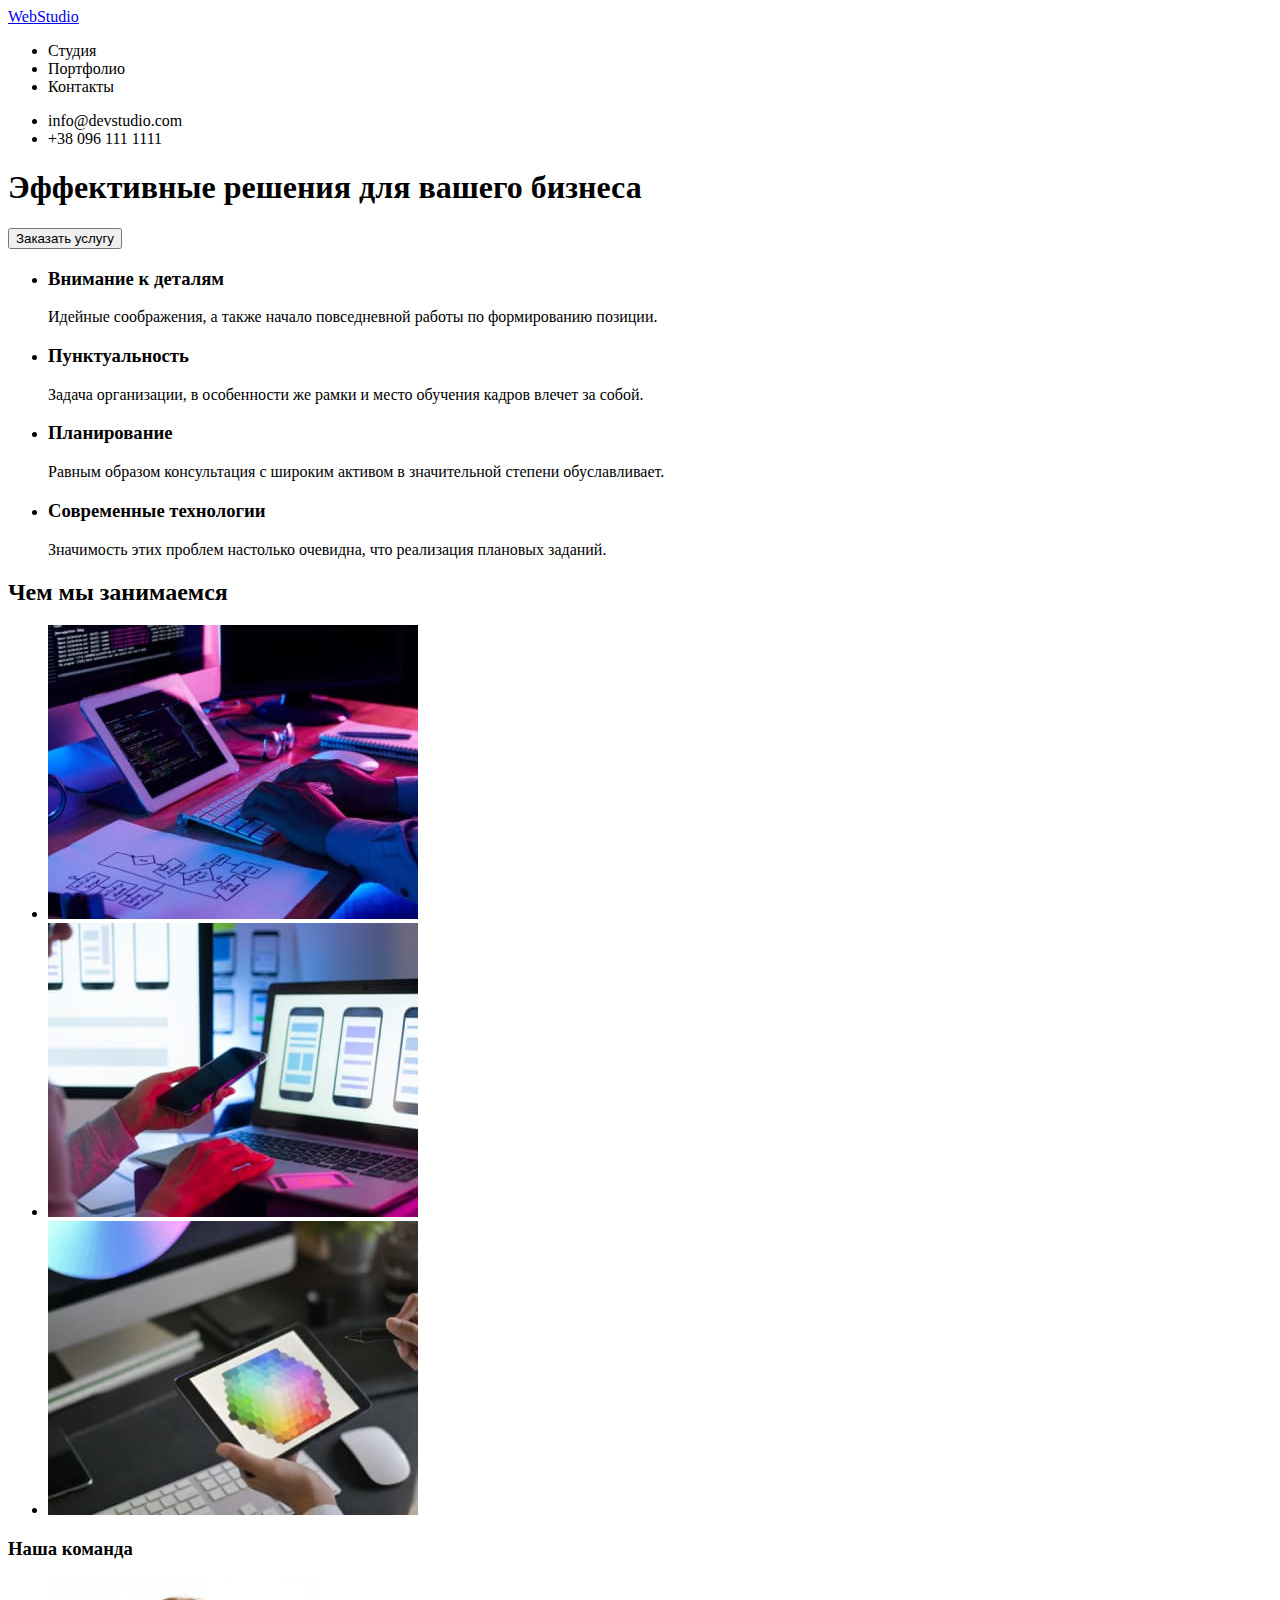
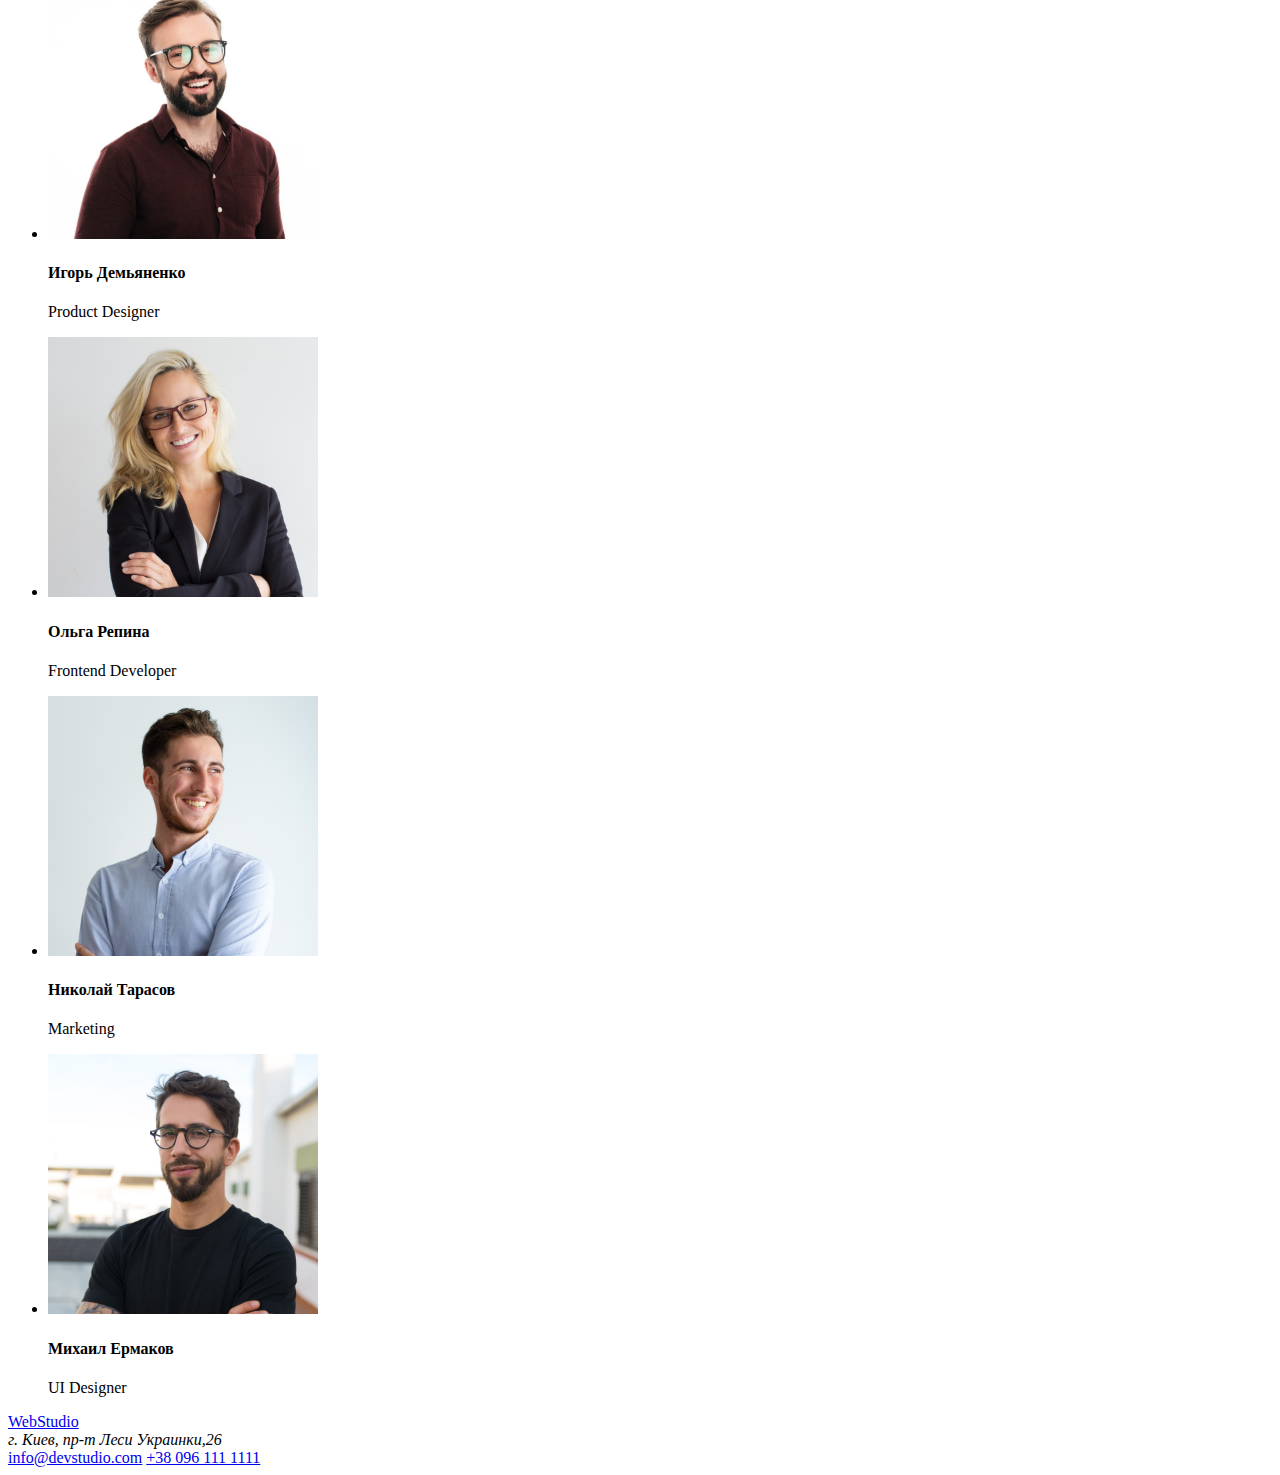
==== index.html @ 2aef719e "Clone HW1 to HW2" ====
<!DOCTYPE html>
<html lang="ru">
<head>
    <meta charset="UTF-8">
    <meta http-equiv="X-UA-Compatible" content="IE=edge">
    <meta name="viewport" content="width=device-width, initial-scale=1.0">
    <title>Web Studio (Version 2.1)</title>
</head>
<body>
  <!--Top line-->
  <header>
    <a href="./index.html">WebStudio</a>
    <nav>
      <ul>
        <li href="./">Студия</li>
        <li href="./">Портфолио</li>
        <li href="./">Контакты</li>
      </ul>
    </nav>
      <ul>
        <li href="mailto:info@devstudio.com">info@devstudio.com</li>
        <li href="tel:+380961111111">+38 096 111 1111</li>
      </ul>
  </header>

  <!--Top-->
  <section>
      <h1>Эффективные решения для вашего бизнеса</h1>
      <button type="button">Заказать услугу</button>
  </section>

  <!--Fetures-->
  <section>
    <ul>
      <li><h3>Внимание к деталям</h3>
      <p>Идейные соображения, а также начало повседневной работы по формированию позиции.</p></li>

      <li><h3>Пунктуальность</h3>
      <p>Задача организации, в особенности же рамки и место обучения кадров влечет за собой.</p></li>
  
      <li><h3>Планирование</h3>
      <p>Равным образом консультация с широким активом в значительной степени обуславливает.</p></li>
    
      <li><h3>Современные технологии</h3>
      <p>Значимость этих проблем настолько очевидна, что реализация плановых заданий.</p></li>
    </ul>
  </section>

  <!--What we do-->
  <section>
    <h2>Чем мы занимаемся</h2>
    <ul>
      <li><img src="./images/about_us/box1.jpg" alt="Набор текста на планшете" width="370"></li>
      <li><img src="./images/about_us/box2.jpg" alt="Набор текста на смартфоне" width="370"></li>
      <li><img src="./images/about_us/box3.jpg" alt="Подбор цвета" width="370"></li>
    </ul>
  </section>

  <!--Our Team-->
  <section>
    <h3>Наша команда</h3>
    <ul>
      <li><img src="images/our_team/img.jpg" alt="Фото Игорь Демьяненко" width="270">
        <h4>Игорь Демьяненко</h4>
        <p lang="en">Product Designer</p></li>    
      <li><img src="images/our_team/img1.jpg" alt="Фото Ольга Репина" width="270">
        <h4>Ольга Репина</h4>
        <p lang="en">Frontend Developer</p></li>
      <li><img src="images/our_team/img2.jpg" alt="Фото Николай Тарасов" width="270">
        <h4>Николай Тарасов</h4>
        <p lang="en">Marketing</p></li>
      <li><img src="images/our_team/img3.jpg" alt="Фото Михаил Ермаков" width="270">
        <h4>Михаил Ермаков</h4>
        <p lang="en">UI Designer</p></li>
      </ul> 
  </section>

  <!--Footer-->
  <footer>
    <a href="./">WebStudio</a>
    <address> г. Киев, пр-т Леси Украинки,26</address>
    <a href="mailto:info@devstudio.com">info@devstudio.com</a>
    <a href="tel:+380961111111">+38 096 111 1111</a>
  </footer>
</body>
</html>
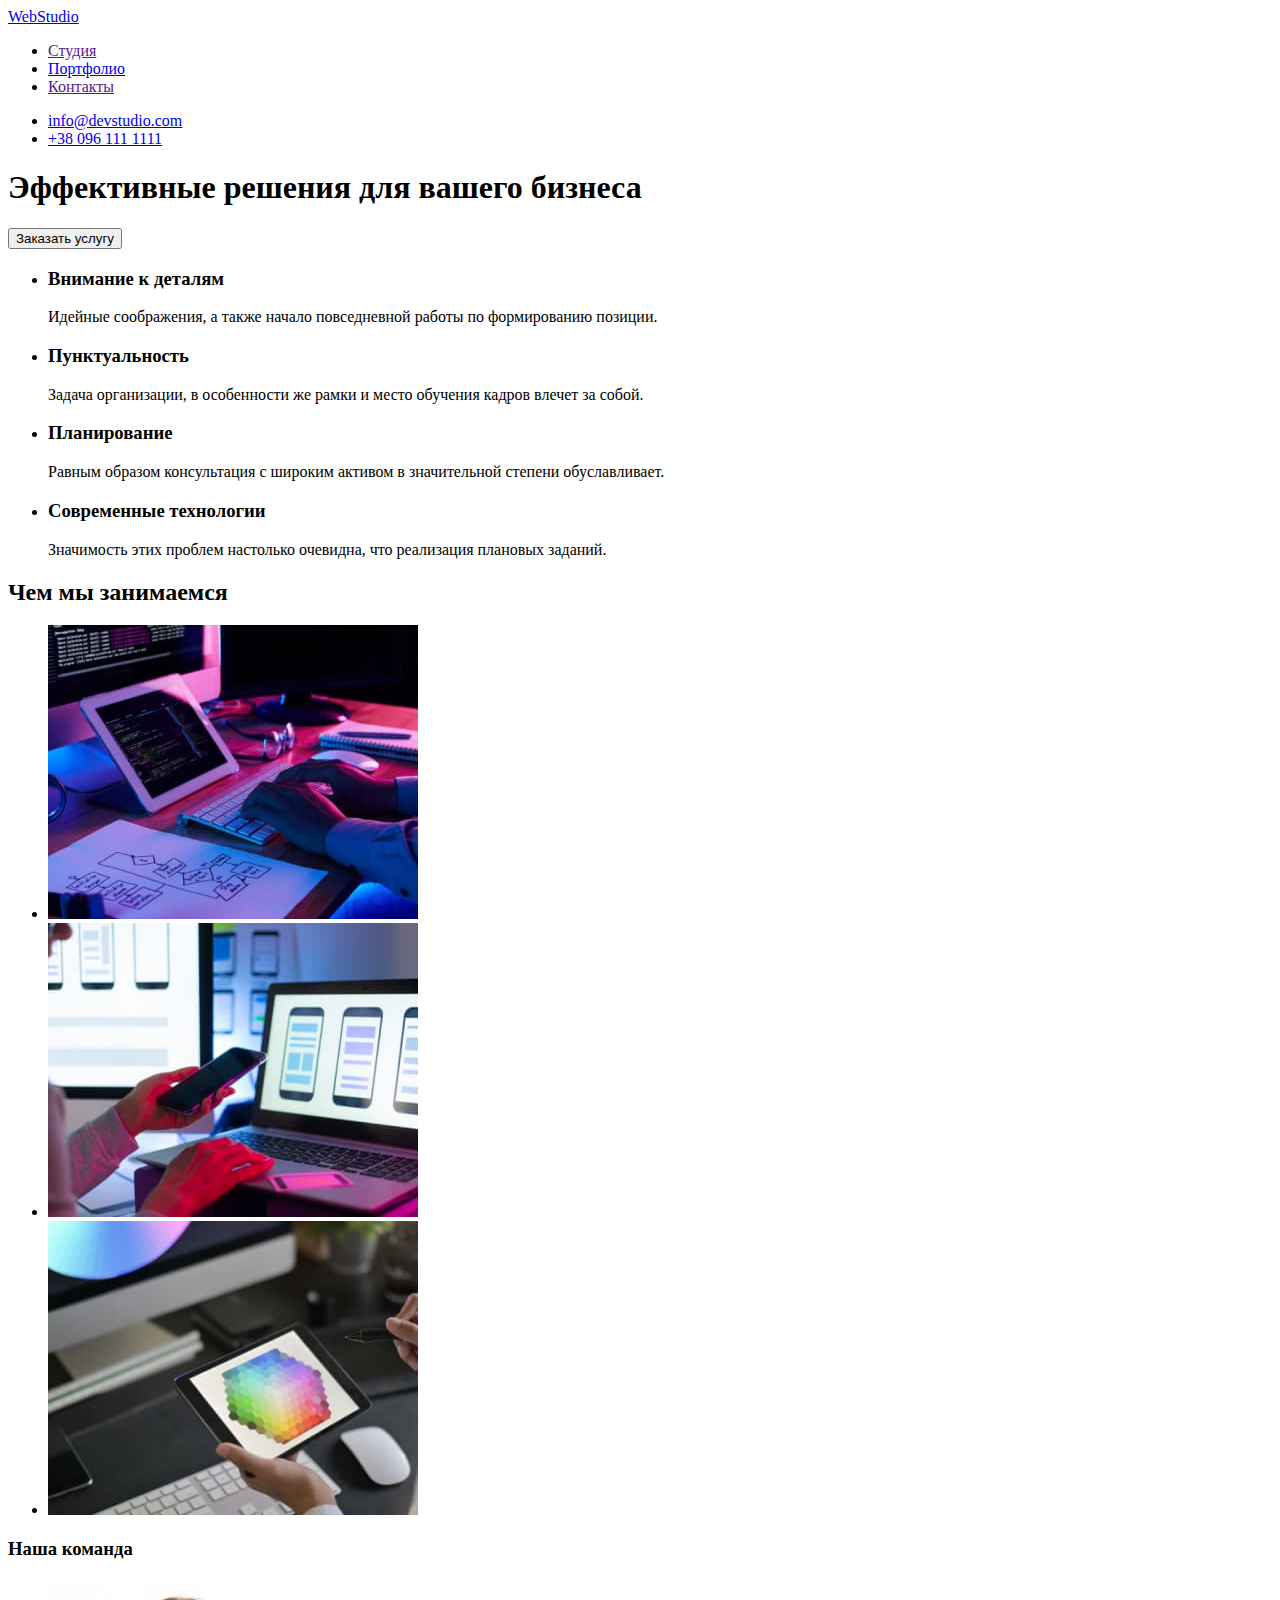
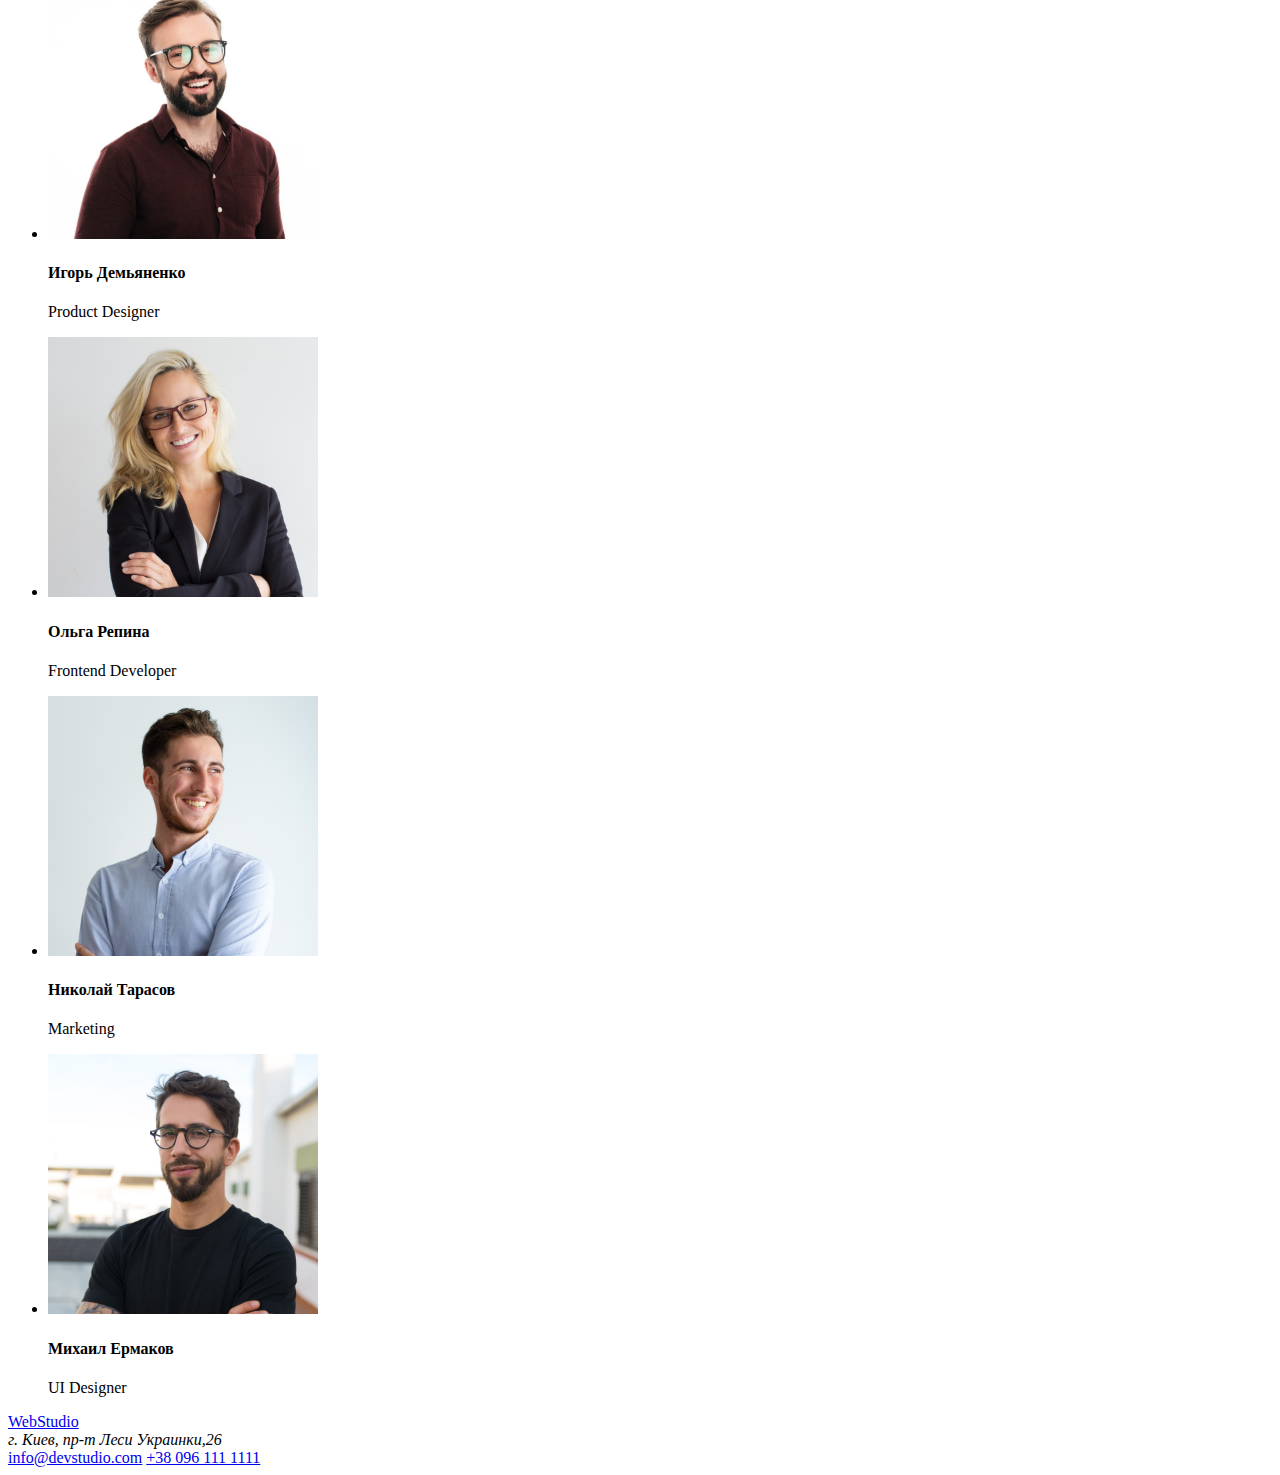
==== commit d9e10a4a: "Images" ====
--- a/index.html
+++ b/index.html
@@ -5,6 +5,7 @@
     <meta http-equiv="X-UA-Compatible" content="IE=edge">
     <meta name="viewport" content="width=device-width, initial-scale=1.0">
     <title>Web Studio (Version 2.1)</title>
+    <link rel="stylesheet" href="./css/styles.css">
 </head>
 <body>
   <!--Top line-->
@@ -12,14 +13,14 @@
     <a href="./index.html">WebStudio</a>
     <nav>
       <ul>
-        <li href="./">Студия</li>
-        <li href="./">Портфолио</li>
-        <li href="./">Контакты</li>
+        <li><a href="">Студия</a></li>
+        <li><a href="./portfolio.html">Портфолио</a></li>
+        <li><a href="">Контакты</a></li>
       </ul>
     </nav>
       <ul>
-        <li href="mailto:info@devstudio.com">info@devstudio.com</li>
-        <li href="tel:+380961111111">+38 096 111 1111</li>
+        <li><a href="mailto:info@devstudio.com">info@devstudio.com</a></li>
+        <li><a href="tel:+380961111111">+38 096 111 1111</a></li>
       </ul>
   </header>
 
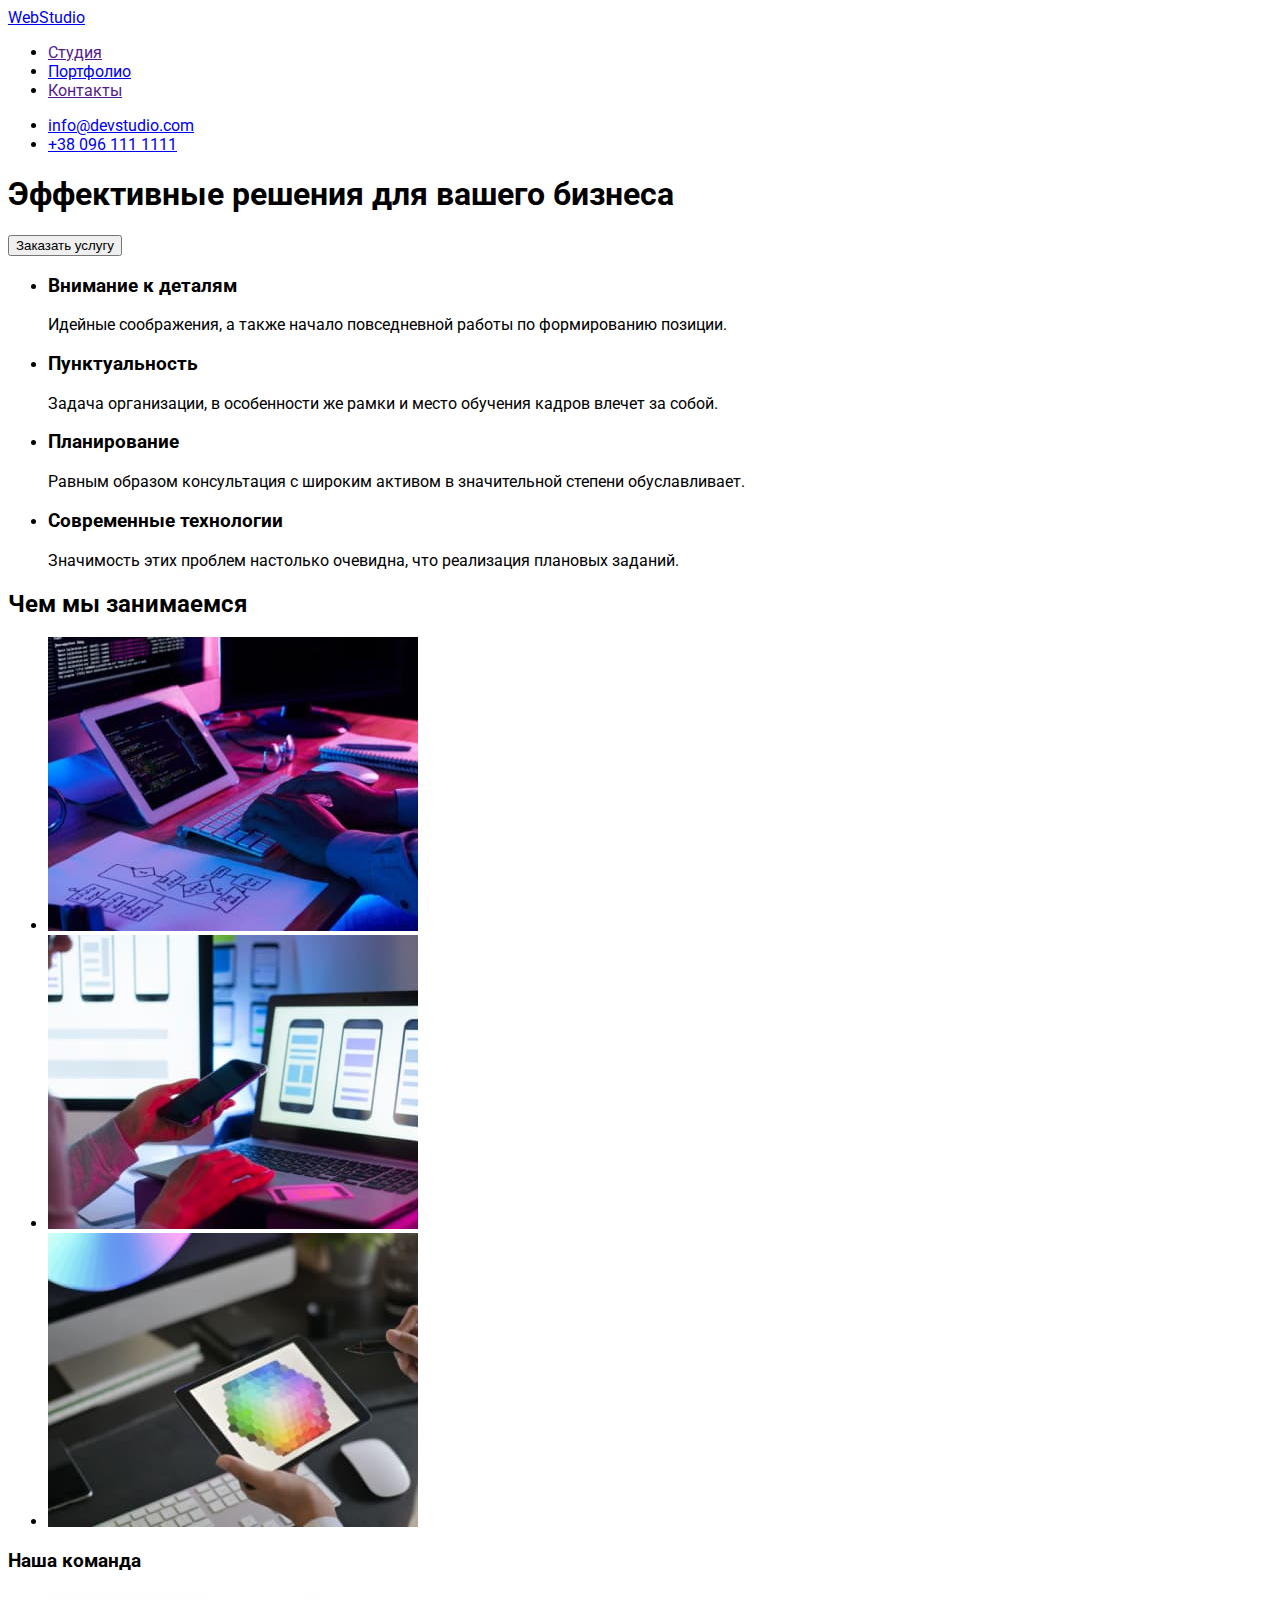
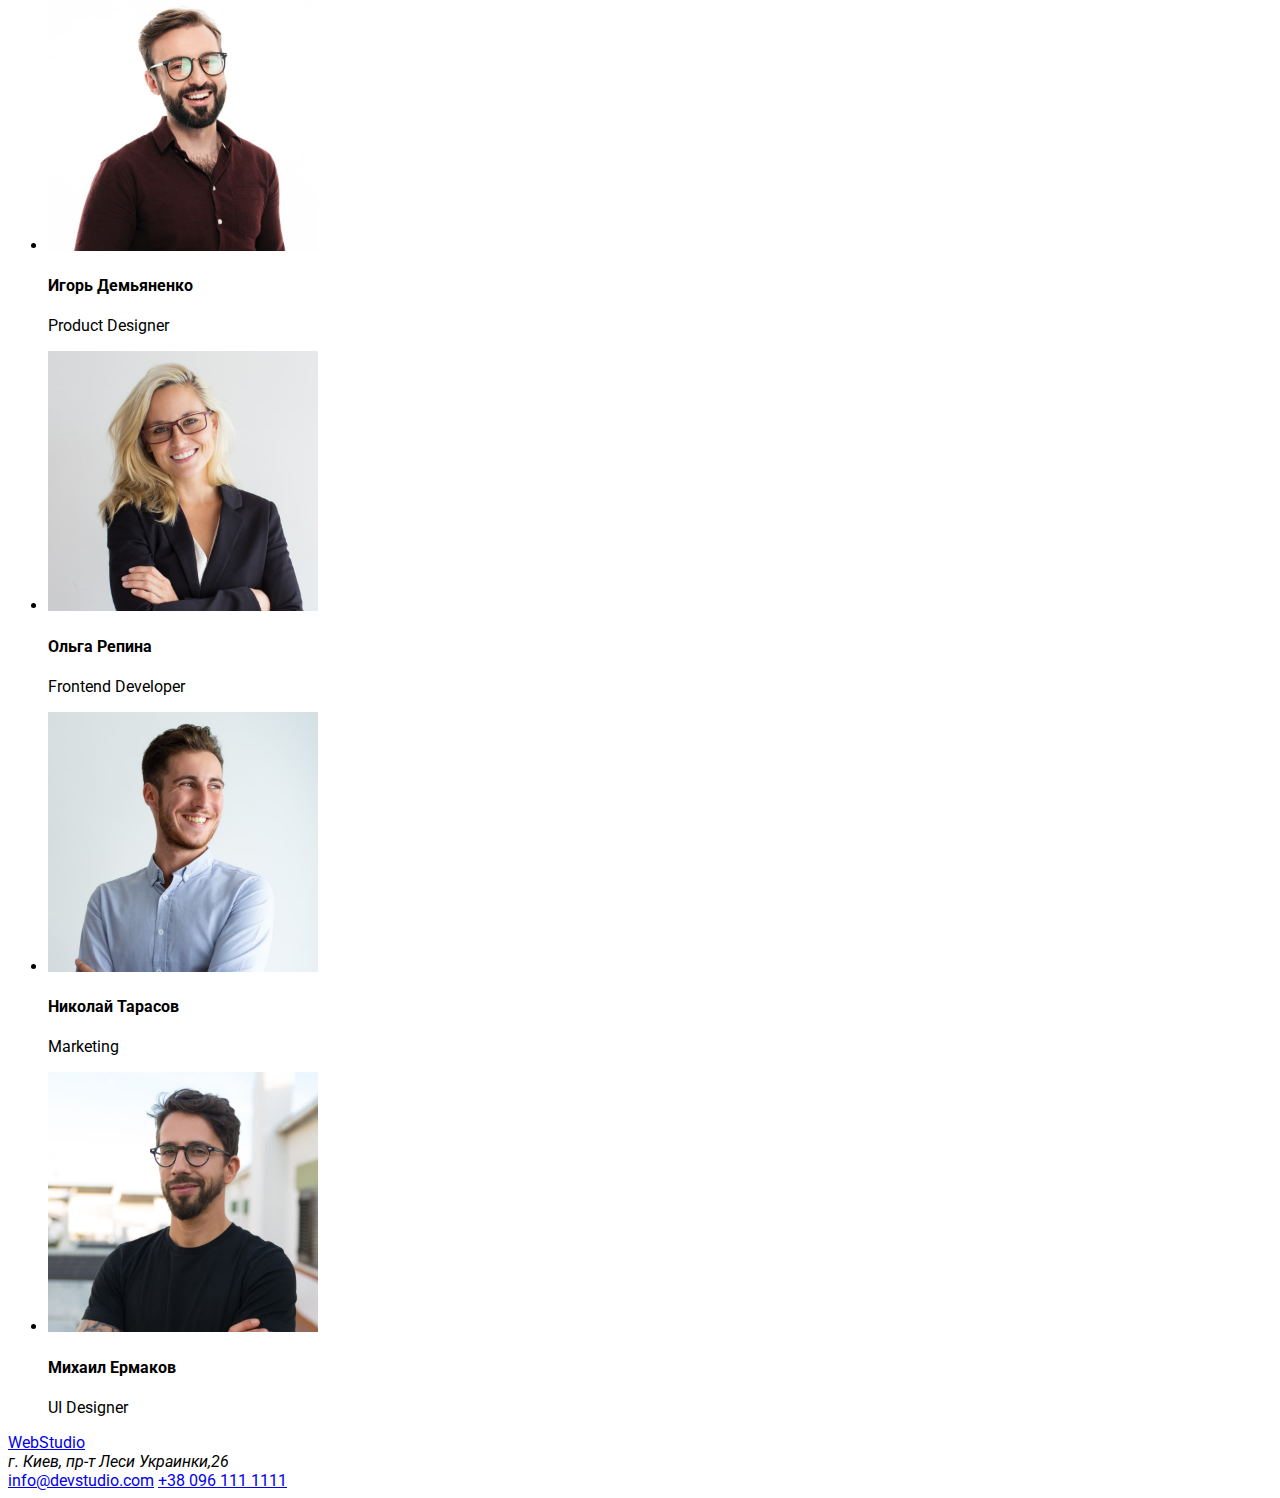
==== commit a83b7cfe: "Fonts started" ====
--- a/index.html
+++ b/index.html
@@ -6,6 +6,12 @@
     <meta name="viewport" content="width=device-width, initial-scale=1.0">
     <title>Web Studio (Version 2.1)</title>
     <link rel="stylesheet" href="./css/styles.css">
+    
+    <link rel="preconnect" href="https://fonts.googleapis.com">
+    <link rel="preconnect" href="https://fonts.gstatic.com" crossorigin>
+    <link href="https://fonts.googleapis.com/css2?family=Raleway:wght@700&family=Roboto:wght@400;500;700;900&display=swap"
+      rel="stylesheet">
+
 </head>
 <body>
   <!--Top line-->
@@ -61,16 +67,16 @@
   <section>
     <h3>Наша команда</h3>
     <ul>
-      <li><img src="images/our_team/img.jpg" alt="Фото Игорь Демьяненко" width="270">
+      <li><img src="./images/our_team/img.jpg" alt="Фото Игорь Демьяненко" width="270">
         <h4>Игорь Демьяненко</h4>
         <p lang="en">Product Designer</p></li>    
-      <li><img src="images/our_team/img1.jpg" alt="Фото Ольга Репина" width="270">
+      <li><img src="./images/our_team/img1.jpg" alt="Фото Ольга Репина" width="270">
         <h4>Ольга Репина</h4>
         <p lang="en">Frontend Developer</p></li>
-      <li><img src="images/our_team/img2.jpg" alt="Фото Николай Тарасов" width="270">
+      <li><img src="./images/our_team/img2.jpg" alt="Фото Николай Тарасов" width="270">
         <h4>Николай Тарасов</h4>
         <p lang="en">Marketing</p></li>
-      <li><img src="images/our_team/img3.jpg" alt="Фото Михаил Ермаков" width="270">
+      <li><img src="./images/our_team/img3.jpg" alt="Фото Михаил Ермаков" width="270">
         <h4>Михаил Ермаков</h4>
         <p lang="en">UI Designer</p></li>
       </ul> 
--- a/css/styles.css
+++ b/css/styles.css
@@ -0,0 +1,4 @@
+body {
+  font-family: "Raleway", sans-serif;
+  font-family: "Roboto", sans-serif;
+}
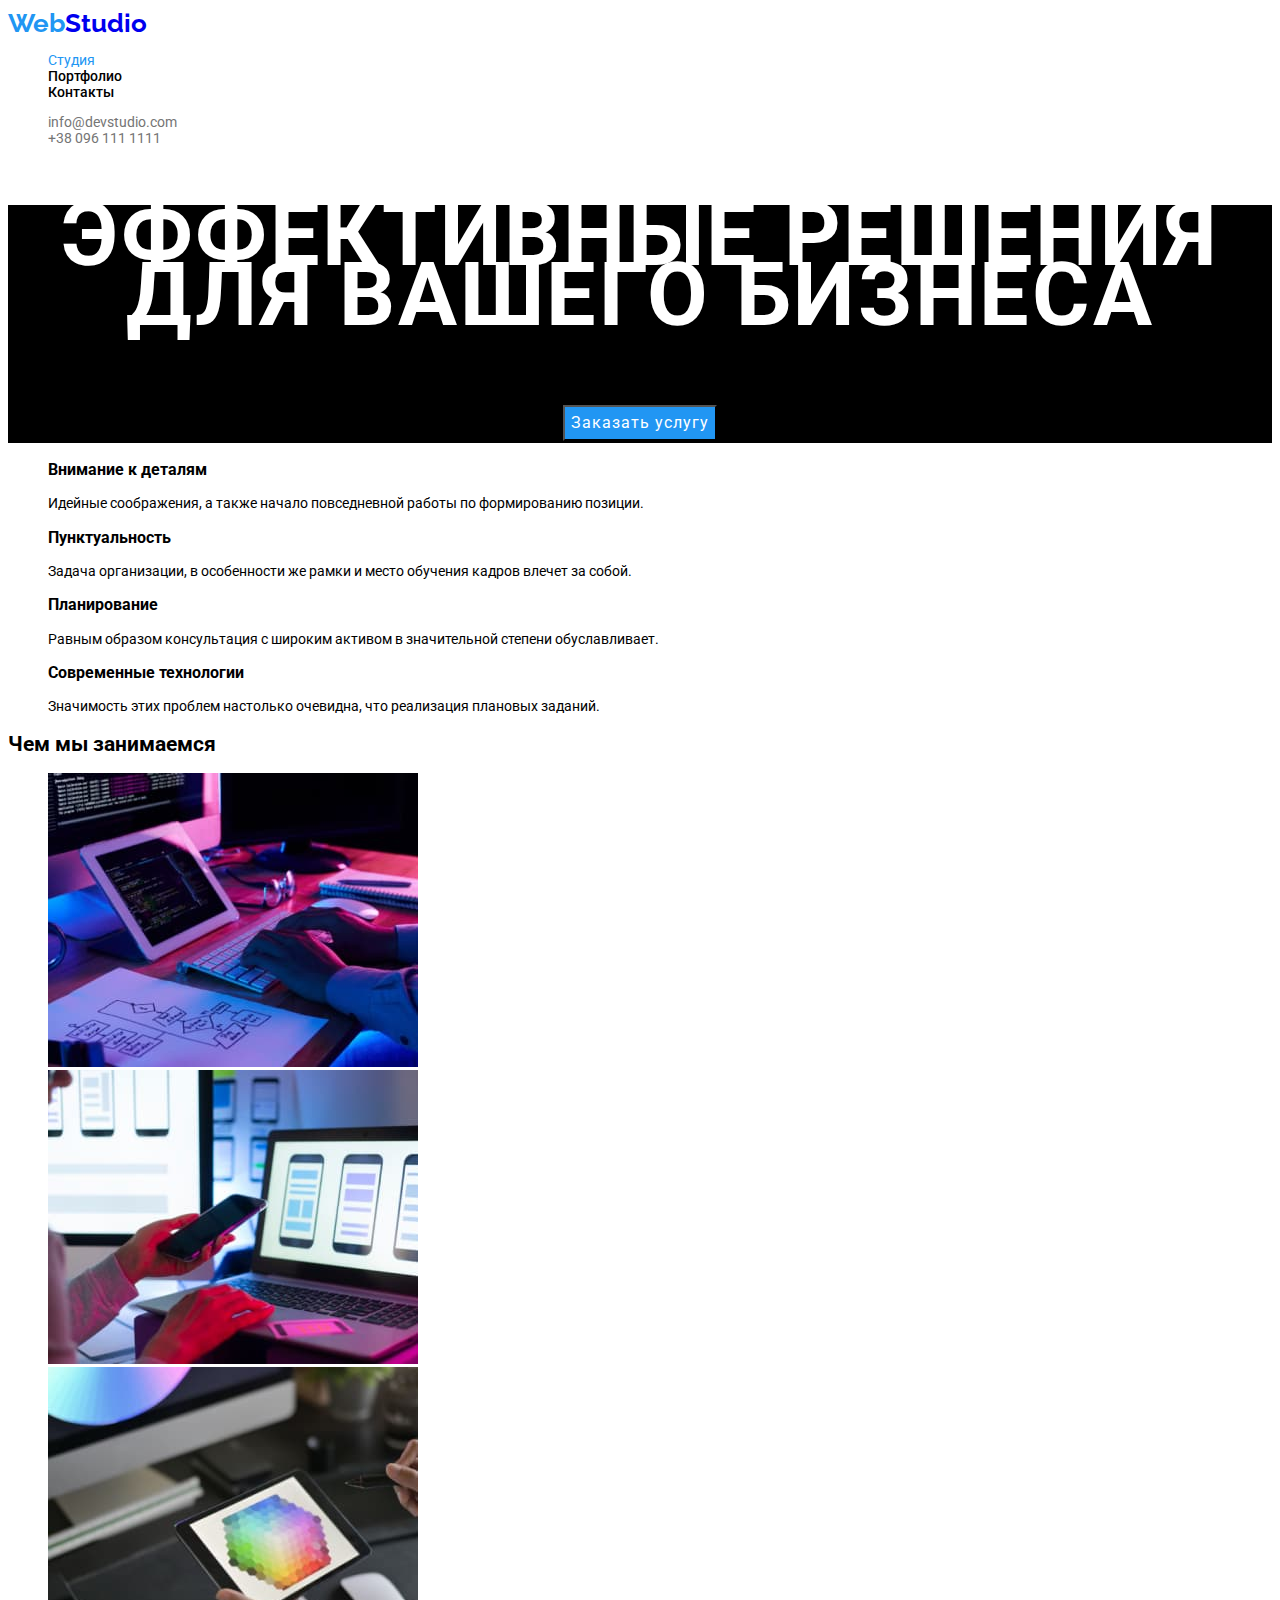
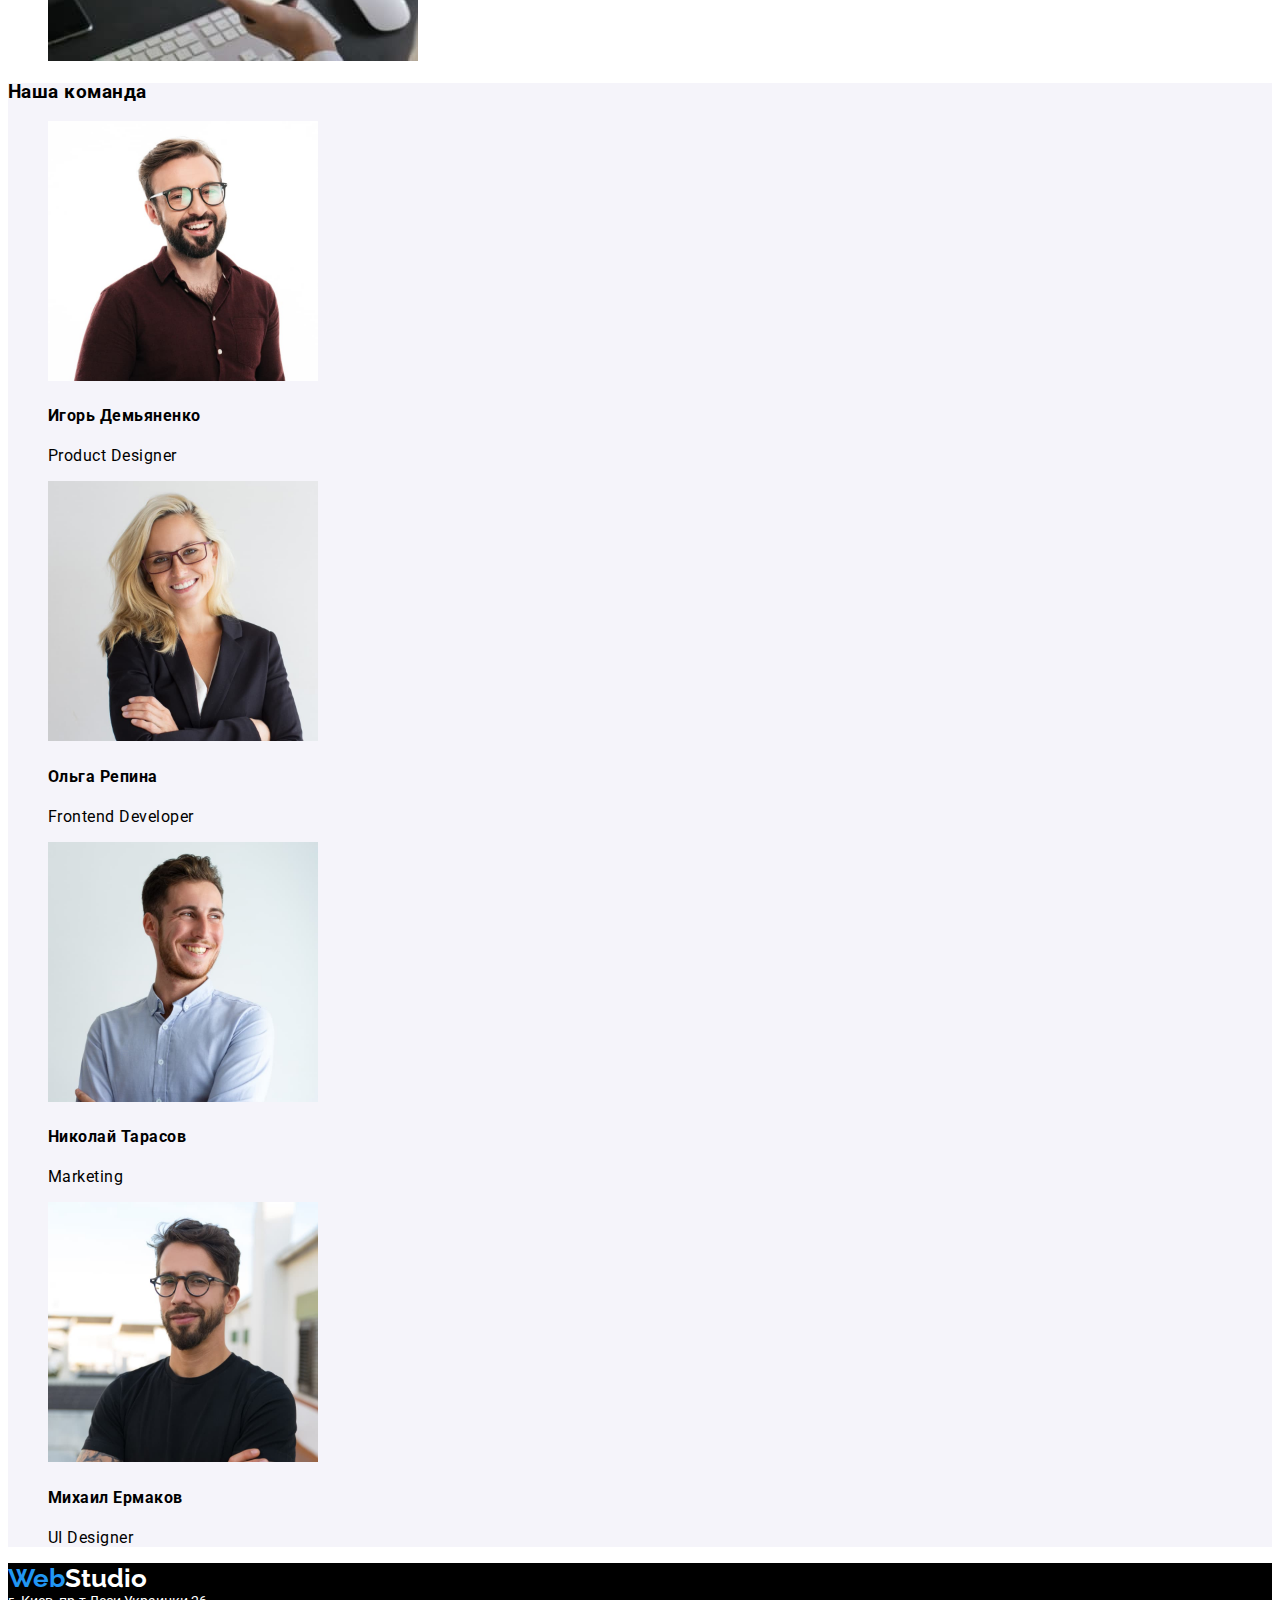
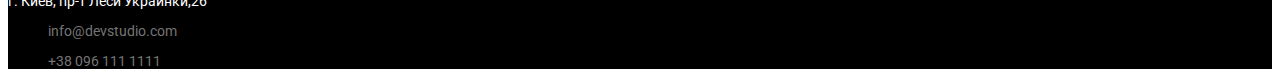
==== commit c934b1c3: "02072021" ====
--- a/index.html
+++ b/index.html
@@ -6,39 +6,45 @@
     <meta name="viewport" content="width=device-width, initial-scale=1.0">
     <title>Web Studio (Version 2.1)</title>
     <link rel="stylesheet" href="./css/styles.css">
-    
     <link rel="preconnect" href="https://fonts.googleapis.com">
     <link rel="preconnect" href="https://fonts.gstatic.com" crossorigin>
     <link href="https://fonts.googleapis.com/css2?family=Raleway:wght@700&family=Roboto:wght@400;500;700;900&display=swap"
       rel="stylesheet">
+    <style>
+      a {
+        text-decoration: none;
+        /* Отменяем подчеркивание у ссылки */
+      }
+    </style>
 
 </head>
 <body>
   <!--Top line-->
   <header>
-    <a href="./index.html">WebStudio</a>
+    <a href="./index.html" class="logo"><span class="header-color1">Web</span>Studio</a>
+
     <nav>
-      <ul>
-        <li><a href="">Студия</a></li>
-        <li><a href="./portfolio.html">Портфолио</a></li>
-        <li><a href="">Контакты</a></li>
+      <ul style="list-style: none;">
+        <li><a class="header-color1" href="./index.html">Студия</a></li>
+        <li><a class="site-nav" href="./portfolio.html">Портфолио</a></li>
+        <li><a class="site-nav" href="">Контакты</a></li>
       </ul>
     </nav>
-      <ul>
-        <li><a href="mailto:info@devstudio.com">info@devstudio.com</a></li>
-        <li><a href="tel:+380961111111">+38 096 111 1111</a></li>
+      <ul style="list-style: none;">
+        <li><a class="phone-mail" href="mailto:info@devstudio.com">info@devstudio.com</a></li>
+        <li><a class="phone-mail" href="tel:+380961111111">+38 096 111 1111</a></li>
       </ul>
   </header>
 
   <!--Top-->
-  <section>
+  <section class="hero-section">
       <h1>Эффективные решения для вашего бизнеса</h1>
-      <button type="button">Заказать услугу</button>
+      <button type="button" class="button">Заказать услугу</button>
   </section>
 
   <!--Fetures-->
   <section>
-    <ul>
+    <ul style="list-style: none;">
       <li><h3>Внимание к деталям</h3>
       <p>Идейные соображения, а также начало повседневной работы по формированию позиции.</p></li>
 
@@ -56,7 +62,7 @@
   <!--What we do-->
   <section>
     <h2>Чем мы занимаемся</h2>
-    <ul>
+    <ul style="list-style: none;">
       <li><img src="./images/about_us/box1.jpg" alt="Набор текста на планшете" width="370"></li>
       <li><img src="./images/about_us/box2.jpg" alt="Набор текста на смартфоне" width="370"></li>
       <li><img src="./images/about_us/box3.jpg" alt="Подбор цвета" width="370"></li>
@@ -64,9 +70,9 @@
   </section>
 
   <!--Our Team-->
-  <section>
+  <section class="our-team-style">
     <h3>Наша команда</h3>
-    <ul>
+    <ul style="list-style: none;">
       <li><img src="./images/our_team/img.jpg" alt="Фото Игорь Демьяненко" width="270">
         <h4>Игорь Демьяненко</h4>
         <p lang="en">Product Designer</p></li>    
@@ -83,11 +89,13 @@
   </section>
 
   <!--Footer-->
-  <footer>
-    <a href="./">WebStudio</a>
-    <address> г. Киев, пр-т Леси Украинки,26</address>
-    <a href="mailto:info@devstudio.com">info@devstudio.com</a>
-    <a href="tel:+380961111111">+38 096 111 1111</a>
+  <footer class="footer-style">
+    <a href="./index.html" class="logo"><span class="header-color1">Web</span><span class="footer-color2">Studio</span></a>
+    <address class="address"> г. Киев, пр-т Леси Украинки,26</address>
+    <li>
+    <ul><a class="phone-mail" href="mailto:info@devstudio.com">info@devstudio.com</a></ul>
+    <ul><a class="phone-mail" href="tel:+380961111111">+38 096 111 1111</a></ul>
+  </li>
   </footer>
 </body>
 </html>--- a/css/styles.css
+++ b/css/styles.css
@@ -1,4 +1,110 @@
 body {
-  font-family: "Raleway", sans-serif;
+  font-size: 14px;
   font-family: "Roboto", sans-serif;
 }
+
+.logo {
+  font-family: "Raleway", sans-serif;
+  font-weight: bold;
+  font-size: 26px;
+}
+.header-color1 {
+  color: #2196f3;
+}
+.site-nav {
+  font-family: "Roboto", sans-serif;
+  font-weight: 500;
+  font-size: 14px;
+  color: black;
+}
+.site-nav:hover,
+:focus {
+  color: #2196f3;
+}
+
+.hero-section {
+  font-family: Roboto;
+  font-weight: 900;
+  font-size: 44px;
+  line-height: 136%;
+  text-align: center;
+  letter-spacing: 0.06em;
+  text-transform: uppercase;
+  color: #ffffff;
+  background-color: black;
+}
+
+.button {
+  font-family: Roboto;
+  font-style: normal;
+  font-weight: 500px;
+  font-size: 16px;
+  line-height: 187%;
+  align-items: center;
+  text-align: center;
+  letter-spacing: 0.06em;
+  color: white;
+  background-color: #2196f3;
+}
+
+.button-color1 {
+  font-family: "Roboto", sans-serif;
+  font-weight: 500;
+  font-size: 16px;
+  line-height: 162%;
+  text-align: center;
+  letter-spacing: 0.03em;
+  color: white;
+  background-color: #2196f3;
+}
+.button-color1:hover,
+:focus {
+  font-family: "Roboto", sans-serif;
+  font-weight: 500;
+  font-size: 16px;
+  line-height: 162%;
+  text-align: center;
+  letter-spacing: 0.03em;
+  color: white;
+  background-color: #2196f3;
+}
+
+.our-team-style {
+  background-color: #f5f4fa;
+  font-family: Roboto;
+  font-weight: normal;
+  font-size: 16px;
+  line-height: 19px;
+  letter-spacing: 0.03em;
+}
+.portfolio-btn {
+  font-family: "Roboto", sans-serif;
+  font-weight: 500;
+  font-size: 16px;
+  line-height: 162%;
+  text-align: center;
+  letter-spacing: 0.03em;
+}
+.portfolio-btn:hover,
+:focus {
+  color: white;
+  background-color: #2196f3;
+}
+
+.footer-style {
+  background-color: black;
+}
+.footer-color2 {
+  color: white;
+}
+.address {
+  font-style: normal;
+  color: white;
+}
+.phone-mail {
+  color: #757575;
+}
+.phone-mail:hover,
+:focus {
+  color: #2196f3;
+}
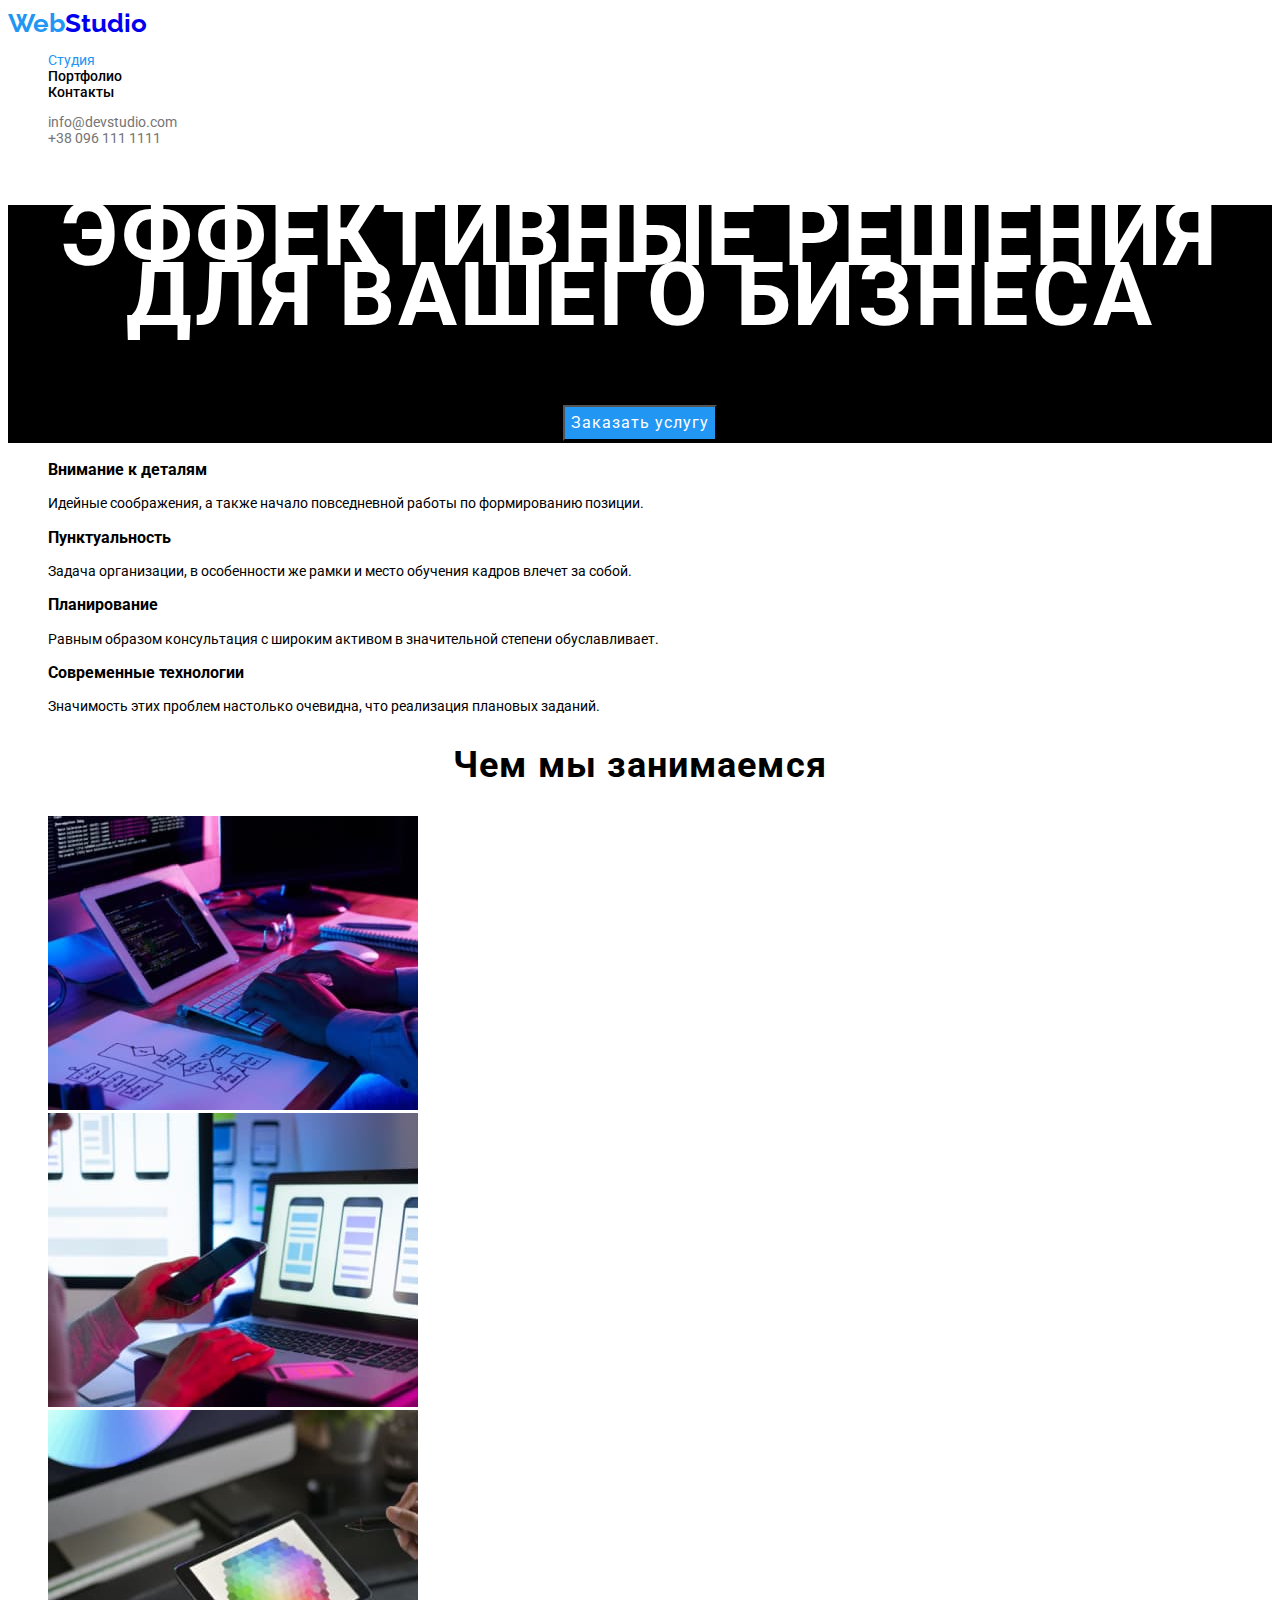
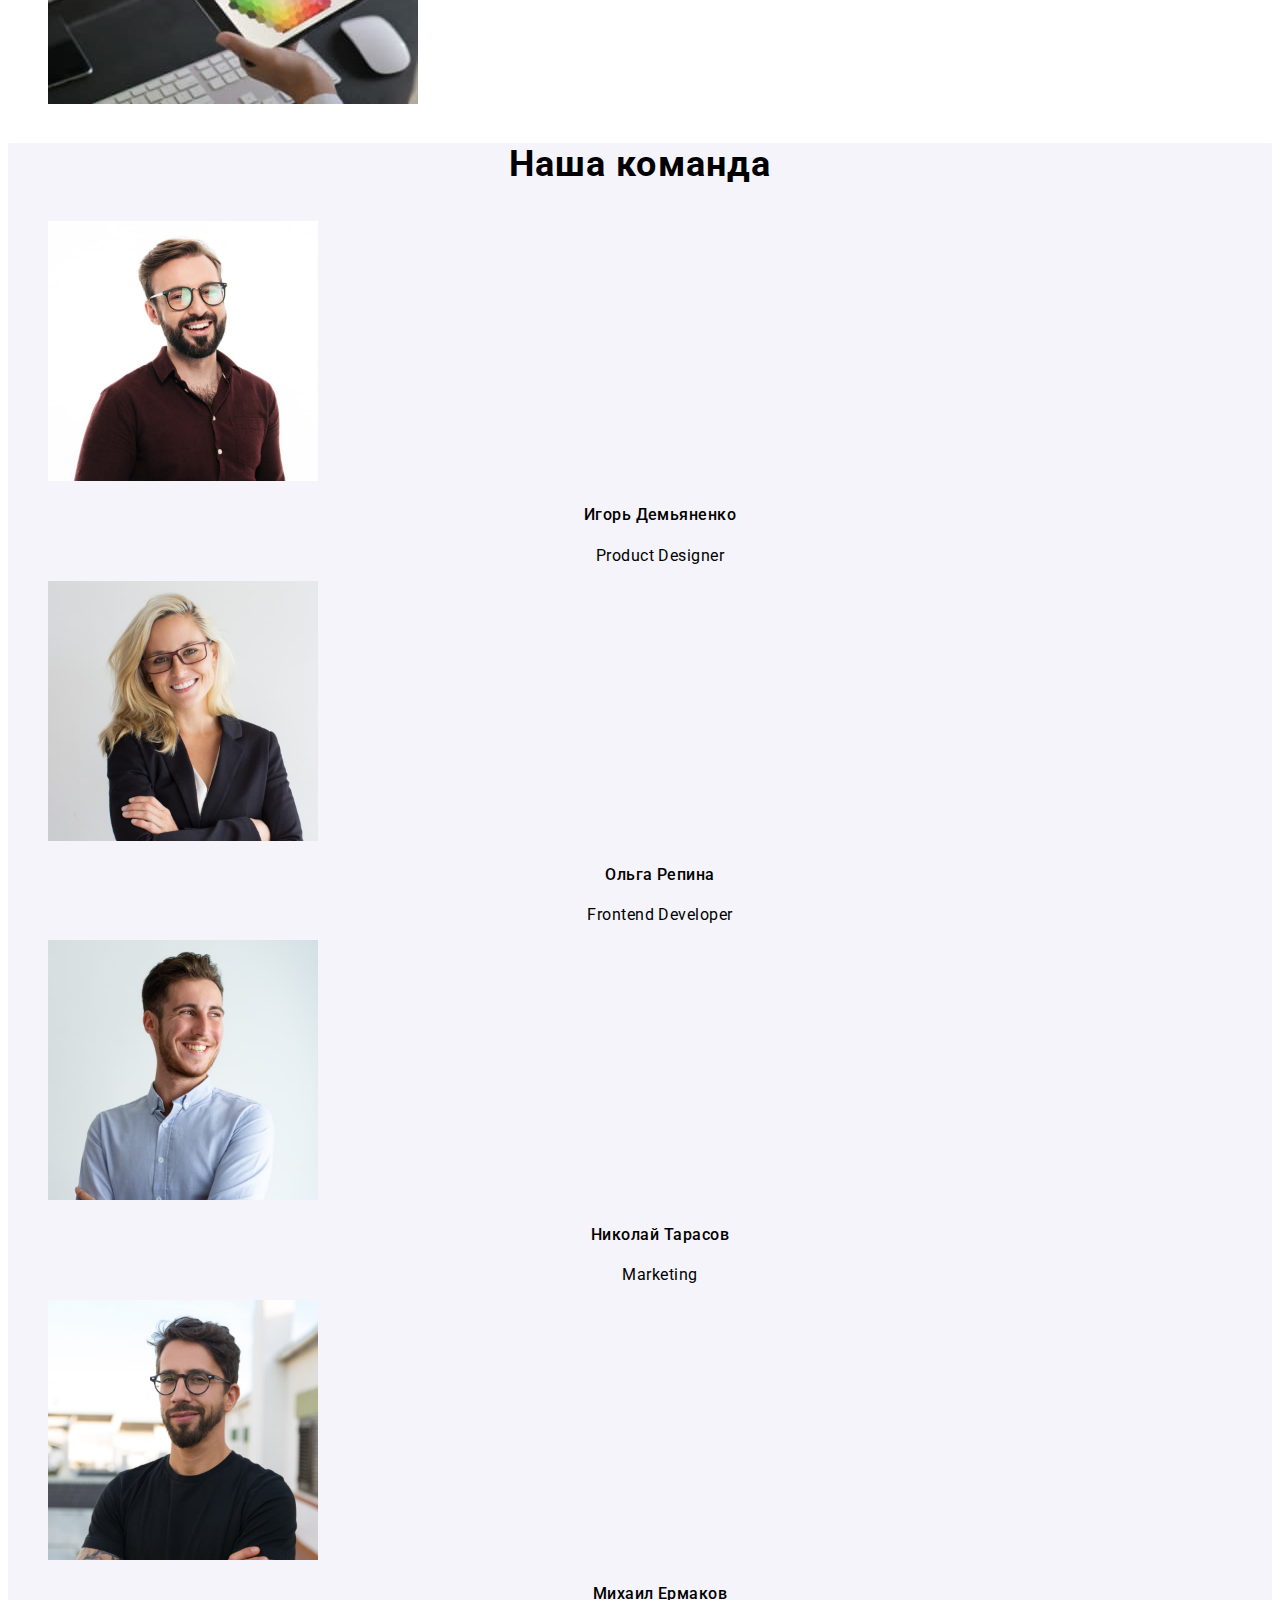
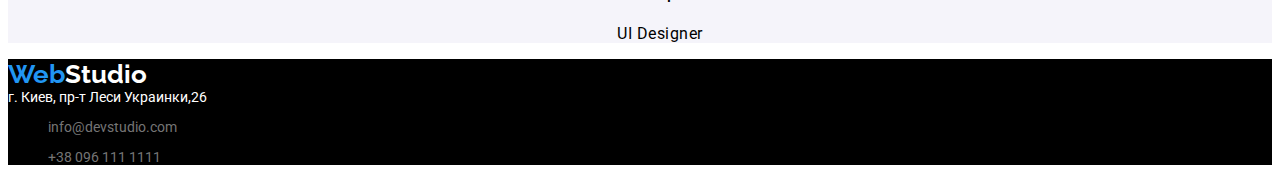
==== commit 6b9c209e: "1-st-submit" ====
--- a/index.html
+++ b/index.html
@@ -43,7 +43,7 @@
   </section>
 
   <!--Fetures-->
-  <section>
+  <section class="fatures">
     <ul style="list-style: none;">
       <li><h3>Внимание к деталям</h3>
       <p>Идейные соображения, а также начало повседневной работы по формированию позиции.</p></li>
@@ -61,7 +61,7 @@
 
   <!--What we do-->
   <section>
-    <h2>Чем мы занимаемся</h2>
+    <h2 class="what-we-do-header">Чем мы занимаемся</h2>
     <ul style="list-style: none;">
       <li><img src="./images/about_us/box1.jpg" alt="Набор текста на планшете" width="370"></li>
       <li><img src="./images/about_us/box2.jpg" alt="Набор текста на смартфоне" width="370"></li>
@@ -71,20 +71,20 @@
 
   <!--Our Team-->
   <section class="our-team-style">
-    <h3>Наша команда</h3>
+    <h3 class="our-team-header">Наша команда</h3>
     <ul style="list-style: none;">
       <li><img src="./images/our_team/img.jpg" alt="Фото Игорь Демьяненко" width="270">
-        <h4>Игорь Демьяненко</h4>
-        <p lang="en">Product Designer</p></li>    
+        <h4 class="our-team-members">Игорь Демьяненко</h4>
+        <p class="our-team-profession" lang="en">Product Designer</p></li>    
       <li><img src="./images/our_team/img1.jpg" alt="Фото Ольга Репина" width="270">
-        <h4>Ольга Репина</h4>
-        <p lang="en">Frontend Developer</p></li>
+        <h4 class="our-team-members">Ольга Репина</h4>
+        <p class="our-team-profession" lang="en">Frontend Developer</p></li>
       <li><img src="./images/our_team/img2.jpg" alt="Фото Николай Тарасов" width="270">
-        <h4>Николай Тарасов</h4>
-        <p lang="en">Marketing</p></li>
+        <h4 class="our-team-members">Николай Тарасов</h4>
+        <p class="our-team-profession" lang="en">Marketing</p></li>
       <li><img src="./images/our_team/img3.jpg" alt="Фото Михаил Ермаков" width="270">
-        <h4>Михаил Ермаков</h4>
-        <p lang="en">UI Designer</p></li>
+        <h4 class="our-team-members">Михаил Ермаков</h4>
+        <p class="our-team-profession" lang="en">UI Designer</p></li>
       </ul> 
   </section>
 
--- a/css/styles.css
+++ b/css/styles.css
@@ -23,8 +23,9 @@
 }
 
 .hero-section {
-  font-family: Roboto;
+  font-family: "Roboto", sans-serif;
   font-weight: 900;
+  font-style: normal;
   font-size: 44px;
   line-height: 136%;
   text-align: center;
@@ -35,7 +36,7 @@
 }
 
 .button {
-  font-family: Roboto;
+  font-family: "Roboto", sans-serif;
   font-style: normal;
   font-weight: 500px;
   font-size: 16px;
@@ -68,21 +69,68 @@
   color: white;
   background-color: #2196f3;
 }
+.features {
+  font-family: "Roboto", sans-serif;
+  font-weight: normal;
+  font-size: 14px;
+  line-height: 171%;
+  letter-spacing: 0.03em;
+}
 
+.what-we-do-header {
+  font-family: "Roboto", sans-serif;
+  font-weight: bold;
+  font-size: 36px;
+  line-height: 42px;
+  letter-spacing: 0.03em;
+  text-align: center;
+}
 .our-team-style {
   background-color: #f5f4fa;
-  font-family: Roboto;
-  font-weight: normal;
+}
+.our-team-header {
+  font-family: "Roboto", sans-serif;
+  font-weight: bold;
+  font-size: 36px;
+  line-height: 42px;
+  letter-spacing: 0.03em;
+  text-align: center;
+}
+
+.our-team-members {
+  font-family: "Roboto", sans-serif;
+  font-weight: 500;
   font-size: 16px;
   line-height: 19px;
   letter-spacing: 0.03em;
+  text-align: center;
+}
+.our-team-profession {
+  font-family: "Roboto", sans-serif;
+  font-size: 16px;
+  line-height: 19px;
+  letter-spacing: 0.03em;
+  text-align: center;
+}
+.projects-style-item {
+  font-family: "Roboto", sans-serif;
+  font-weight: bold;
+  font-size: 18px;
+  line-height: 200%;
+  letter-spacing: 0.06em;
+}
+.projects-style-description {
+  font-family: "Roboto", sans-serif;
+  font-weight: normal;
+  font-size: 16px;
+  line-height: 187%;
+  letter-spacing: 0.06em;
 }
 .portfolio-btn {
   font-family: "Roboto", sans-serif;
   font-weight: 500;
   font-size: 16px;
   line-height: 162%;
-  text-align: center;
   letter-spacing: 0.03em;
 }
 .portfolio-btn:hover,
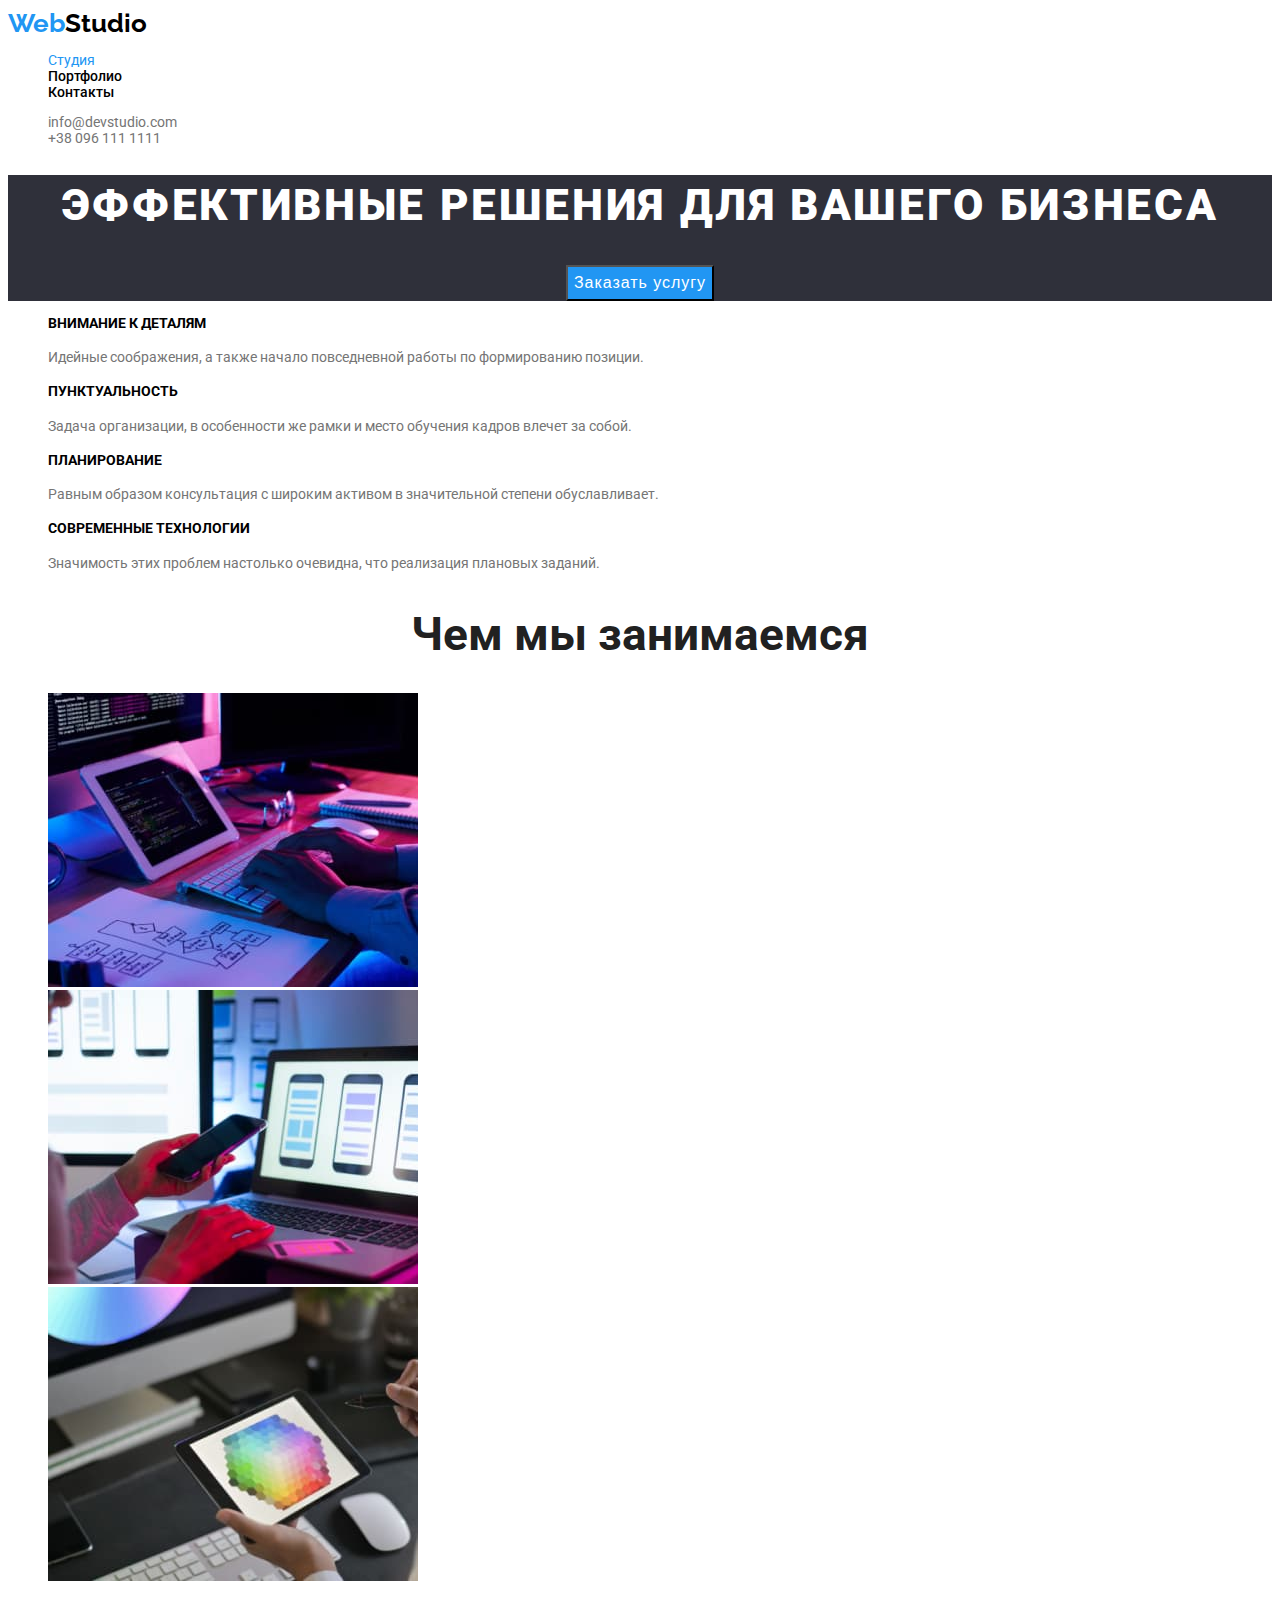
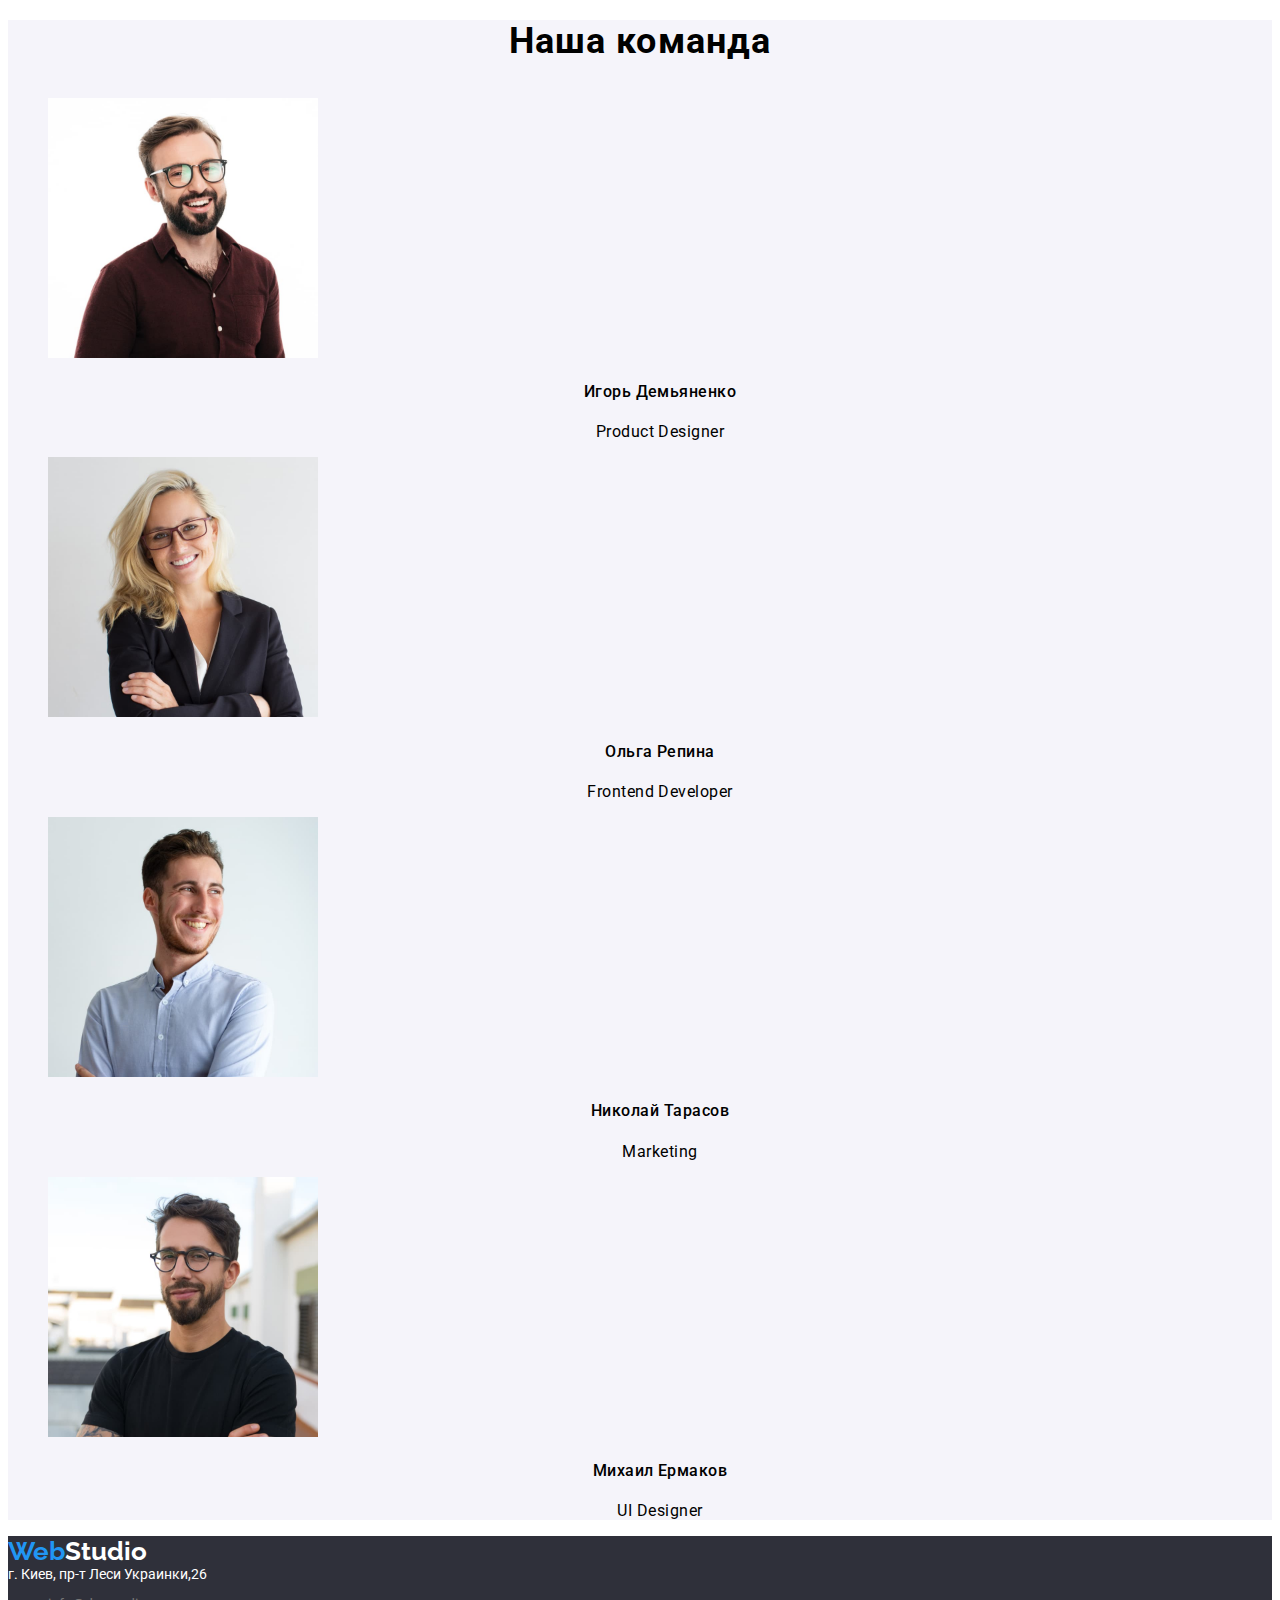
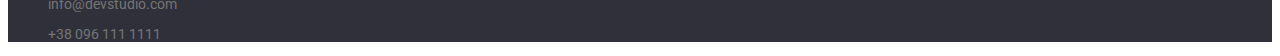
==== commit a8e67323: "3-d_attempt" ====
--- a/index.html
+++ b/index.html
@@ -21,7 +21,7 @@
 <body>
   <!--Top line-->
   <header>
-    <a href="./index.html" class="logo"><span class="header-color1">Web</span>Studio</a>
+    <a href="./index.html" class="logo"><span class="header-color1">Web</span><span class="header-color2">Studio</span></a>
 
     <nav>
       <ul style="list-style: none;">
@@ -38,24 +38,24 @@
 
   <!--Top-->
   <section class="hero-section">
-      <h1>Эффективные решения для вашего бизнеса</h1>
+      <h1 class="hero-section-title">Эффективные решения для вашего бизнеса</h1>
       <button type="button" class="button">Заказать услугу</button>
   </section>
 
   <!--Fetures-->
-  <section class="fatures">
+  <section>
     <ul style="list-style: none;">
-      <li><h3>Внимание к деталям</h3>
-      <p>Идейные соображения, а также начало повседневной работы по формированию позиции.</p></li>
+      <li><h3 class="features">Внимание к деталям</h3>
+      <p class="features-1">Идейные соображения, а также начало повседневной работы по формированию позиции.</p></li>
 
-      <li><h3>Пунктуальность</h3>
-      <p>Задача организации, в особенности же рамки и место обучения кадров влечет за собой.</p></li>
+      <li><h3 class="features">Пунктуальность</h3>
+      <p class="features-1">Задача организации, в особенности же рамки и место обучения кадров влечет за собой.</p></li>
   
-      <li><h3>Планирование</h3>
-      <p>Равным образом консультация с широким активом в значительной степени обуславливает.</p></li>
+      <li><h3 class="features">Планирование</h3>
+      <p class="features-1">Равным образом консультация с широким активом в значительной степени обуславливает.</p></li>
     
-      <li><h3>Современные технологии</h3>
-      <p>Значимость этих проблем настолько очевидна, что реализация плановых заданий.</p></li>
+      <li><h3 class="features">Современные технологии</h3>
+      <p class="features-1">Значимость этих проблем настолько очевидна, что реализация плановых заданий.</p></li>
     </ul>
   </section>
 
--- a/css/styles.css
+++ b/css/styles.css
@@ -2,94 +2,104 @@
   font-size: 14px;
   font-family: "Roboto", sans-serif;
 }
-
+:root {
+  --brand-color: #2196f3;
+}
 .logo {
   font-family: "Raleway", sans-serif;
   font-weight: bold;
   font-size: 26px;
 }
 .header-color1 {
-  color: #2196f3;
+  color: var(--brand-color);
+}
+.header-color2 {
+  color: #000000;
 }
 .site-nav {
-  font-family: "Roboto", sans-serif;
   font-weight: 500;
   font-size: 14px;
-  color: black;
+  color: #000;
 }
 .site-nav:hover,
-:focus {
-  color: #2196f3;
+.site-nav:focus {
+  color: var(--brand-color);
 }
 
 .hero-section {
-  font-family: "Roboto", sans-serif;
+  background-color: #2f303a;
+  text-align: center;
+}
+
+.hero-section-title {
+  font-style: normal;
   font-weight: 900;
-  font-style: normal;
   font-size: 44px;
-  line-height: 136%;
+  line-height: 60px;
   text-align: center;
   letter-spacing: 0.06em;
   text-transform: uppercase;
   color: #ffffff;
-  background-color: black;
+  background-color: #2f303a;
 }
 
 .button {
-  font-family: "Roboto", sans-serif;
-  font-style: normal;
-  font-weight: 500px;
+  font-weight: 500;
   font-size: 16px;
-  line-height: 187%;
+  line-height: 30px;
   align-items: center;
   text-align: center;
   letter-spacing: 0.06em;
-  color: white;
-  background-color: #2196f3;
+  color: #ffffff;
+  background-color: var(--brand-color);
+  cursor: pointer;
 }
 
 .button-color1 {
-  font-family: "Roboto", sans-serif;
   font-weight: 500;
   font-size: 16px;
-  line-height: 162%;
+  line-height: 26px;
   text-align: center;
   letter-spacing: 0.03em;
-  color: white;
-  background-color: #2196f3;
+  color: #ffffff;
+  background-color: var(--brand-color);
+  cursor: pointer;
 }
 .button-color1:hover,
-:focus {
-  font-family: "Roboto", sans-serif;
+.button-color1:focus {
   font-weight: 500;
   font-size: 16px;
-  line-height: 162%;
+  line-height: 26px;
   text-align: center;
   letter-spacing: 0.03em;
-  color: white;
-  background-color: #2196f3;
+  color: #ffffff;
+  background-color: var(--brand-color);
 }
+
 .features {
-  font-family: "Roboto", sans-serif;
-  font-weight: normal;
+  font-weight: 700;
   font-size: 14px;
-  line-height: 171%;
-  letter-spacing: 0.03em;
+  line-height: 16.41px;
+  text-transform: uppercase;
+}
+.features-1 {
+  font-weight: 400;
+  font-size: 14px;
+  line-height: 24px;
+  color: #757575;
 }
 
 .what-we-do-header {
-  font-family: "Roboto", sans-serif;
-  font-weight: bold;
-  font-size: 36px;
+  font-weight: 700;
+  font-size: 46px;
   line-height: 42px;
-  letter-spacing: 0.03em;
   text-align: center;
+  color: #212121;
 }
 .our-team-style {
   background-color: #f5f4fa;
 }
 .our-team-header {
-  font-family: "Roboto", sans-serif;
   font-weight: bold;
   font-size: 36px;
   line-height: 42px;
@@ -98,7 +108,6 @@
 }
 
 .our-team-members {
-  font-family: "Roboto", sans-serif;
   font-weight: 500;
   font-size: 16px;
   line-height: 19px;
@@ -106,53 +115,49 @@
   text-align: center;
 }
 .our-team-profession {
-  font-family: "Roboto", sans-serif;
   font-size: 16px;
   line-height: 19px;
   letter-spacing: 0.03em;
   text-align: center;
 }
 .projects-style-item {
-  font-family: "Roboto", sans-serif;
-  font-weight: bold;
   font-size: 18px;
-  line-height: 200%;
+  line-height: 36px;
   letter-spacing: 0.06em;
 }
 .projects-style-description {
-  font-family: "Roboto", sans-serif;
   font-weight: normal;
   font-size: 16px;
-  line-height: 187%;
+  line-height: 30px;
   letter-spacing: 0.06em;
 }
 .portfolio-btn {
-  font-family: "Roboto", sans-serif;
   font-weight: 500;
   font-size: 16px;
-  line-height: 162%;
+  line-height: 26px;
   letter-spacing: 0.03em;
+  cursor: pointer;
 }
 .portfolio-btn:hover,
-:focus {
-  color: white;
-  background-color: #2196f3;
+.portfolio-btn:focus {
+  color: #ffffff;
+  background-color: var(--brand-color);
 }
 
 .footer-style {
-  background-color: black;
+  background-color: #2f303a;
 }
 .footer-color2 {
-  color: white;
+  color: #ffffff;
 }
 .address {
   font-style: normal;
-  color: white;
+  color: #ffffff;
 }
 .phone-mail {
   color: #757575;
 }
 .phone-mail:hover,
-:focus {
-  color: #2196f3;
+.phone-mail:focus {
+  color: var(--brand-color);
 }
